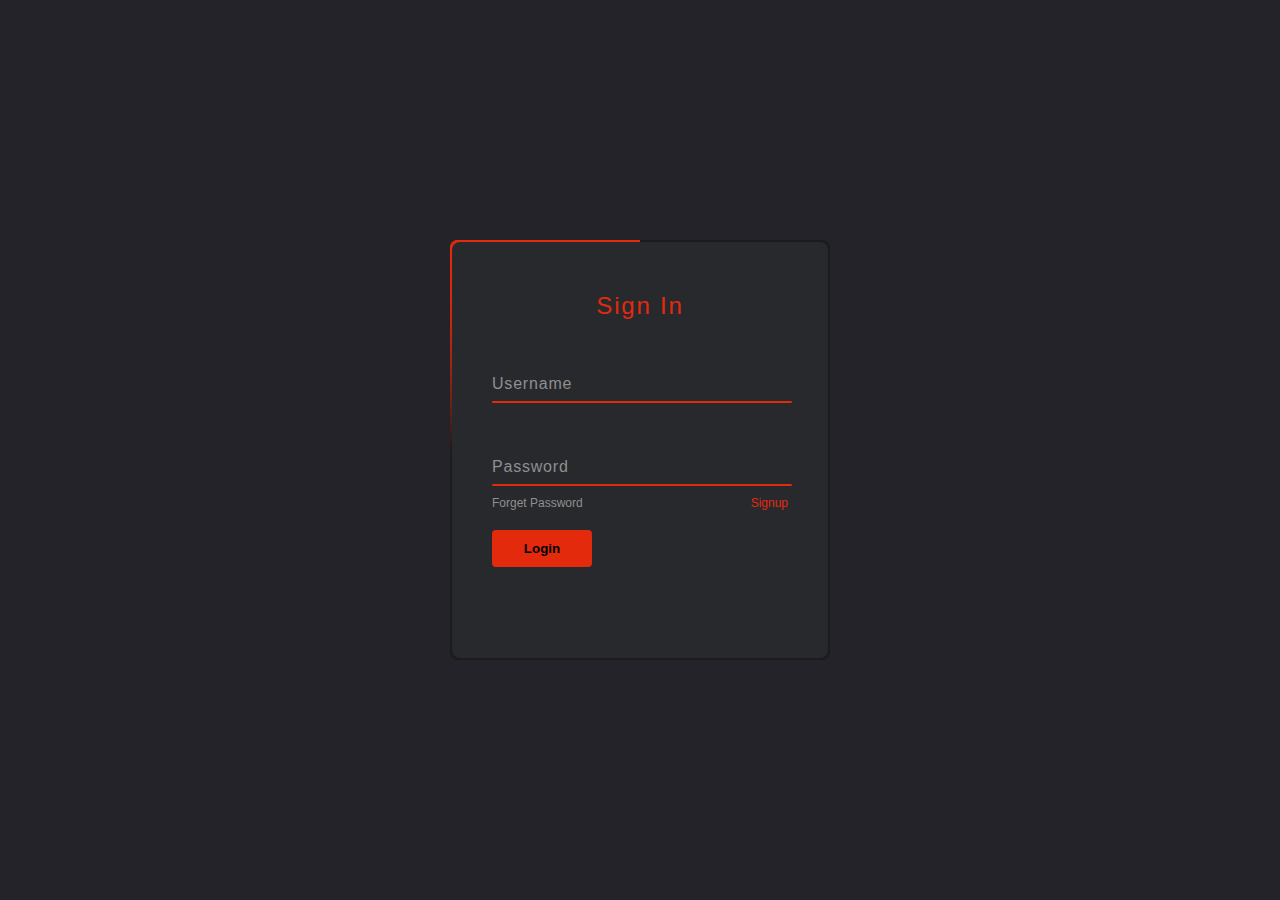
==== index.html @ 6bbe6ce1 "second commit" ====
<!DOCTYPE html>
<html lang="en">
<head>
    <meta charset="UTF-8">
    <meta http-equiv="X-UA-Compatible" content="IE=edge">
    <meta name="viewport" content="width=device-width, initial-scale=1.0">
    <link rel="stylesheet" href="style.css">
    <title>form</title>
</head>
<body>
    
    <div class="box">
        <form action="/predict" method="post">
            <h2>Sign In</h2>
            <div class="inputbox">
                <input type="text" name="" id="" required="required">
                <span>Username</span>
                <i></i>
            </div>
            <div class="inputbox">
                <input type="password" name="" id="" required="required">
                <span>Password</span>
                <i></i>
            </div>
            <div class="links">
                <a href="#">Forget Password</a>
                <a href="#">Signup</a>
            </div>
            <input type="submit" value="Login">
        </form>
    </div>
</body>
</html>
---- style.css ----
:root{
    --main-color : #e32a0d;
    --container-color: #1c1c1c;
    --body-color: #24232a;
    
}


*{
    margin: 0;
    padding: 0;
    box-sizing: border-box;
    font-family: sans-serif;
}
body{
    display: flex;
    justify-content: center;
    align-items: center;
    background: var(--body-color);
    min-height: 100vh;
}
.box{
    position: relative;
    width: 380px;
    height: 420px;
    background: var(--container-color);
    border-radius: 8px;
    overflow: hidden;
}
.box::before{
    position: absolute;
    content: "";
    width: 380px;
    height: 420px;
    top: -50%;
    left: -50%;
    background: linear-gradient(0deg,transparent,var(--main-color),var(--main-color));
    transform-origin: bottom right;
    animation: animate 6s linear infinite;
}
.box::after{
    position: absolute;
    content: "";
    width: 380px;
    height: 420px;
    top: -50%;
    left: -50%;
    background: linear-gradient(0deg,transparent,var(--main-color),var(--main-color));
    transform-origin: bottom right;
    animation: animate 6s linear infinite;
    animation-delay: -3s;
}
@keyframes animate{
    0%
    {
        transform: rotate(0deg);
    }
    100%
    {
        transform: rotate(360deg);
    }
}
form{
    position: absolute;
    inset: 2px;
    background: #28292d;
    border-radius: 8px;
    z-index: 10;
    padding: 50px 40px;
    display: flex;
    flex-direction: column;
}

form h2{
    color: var(--main-color);
    font-weight: 500;
    text-align: center;
    letter-spacing: 0.075em;
}
.inputbox{
    position: relative;
    width: 300px;
    margin-top: 35px;
}
.inputbox input{
    position: relative;
    width: 100%;
    padding: 20px 10px 10px;
    background: transparent;
    border: none;
    outline: none;
    color: #23242a;
    font-size: 1em;
    letter-spacing: 0.05em;
    z-index: 10;
}
.inputbox span{
    position: absolute;
    left: 0;
    padding: 20px 0px 10px;
    font-size: 1em;
    color: #8f8f8f;
    pointer-events: none;
    letter-spacing: 0.05em;
    transition: 0.5s;
}
.inputbox input:valid ~ span,
.inputbox input:focus ~ span{
    color: var(--main-color);
    transform: translateY(-34px);
    font-size: 0.75em;
}
.inputbox i{
    position: absolute;
    left: 0;
    bottom: 0;
    width: 100%;
    height: 2px;
    background: var(--main-color);
    border-radius: 4px;
    transition: 0.5s;
    pointer-events: none;
    z-index: 9;
}
.inputbox input:valid ~ i,
.inputbox input:focus ~ i{
    height: 44px;
}
.links{
    display: flex;
    justify-content: space-between;
}
.links a{
    margin: 10px 0;
    font-size: 0.75em;
    color: #8f8f8f;
    text-decoration: none;
}
.links a:hover,
.links a:nth-child(2){
    color: var(--main-color);
}
input[type='submit']
{
    border: none;
    outline: none;
    padding: 11px 25px;
    width: 100px;
    margin-top: 10px;
    background: var(--main-color);
    border-radius: 4px;
    font-weight: 600;
    cursor: pointer;
}
input[type='submit']:active{
    opacity: 0.8;
}
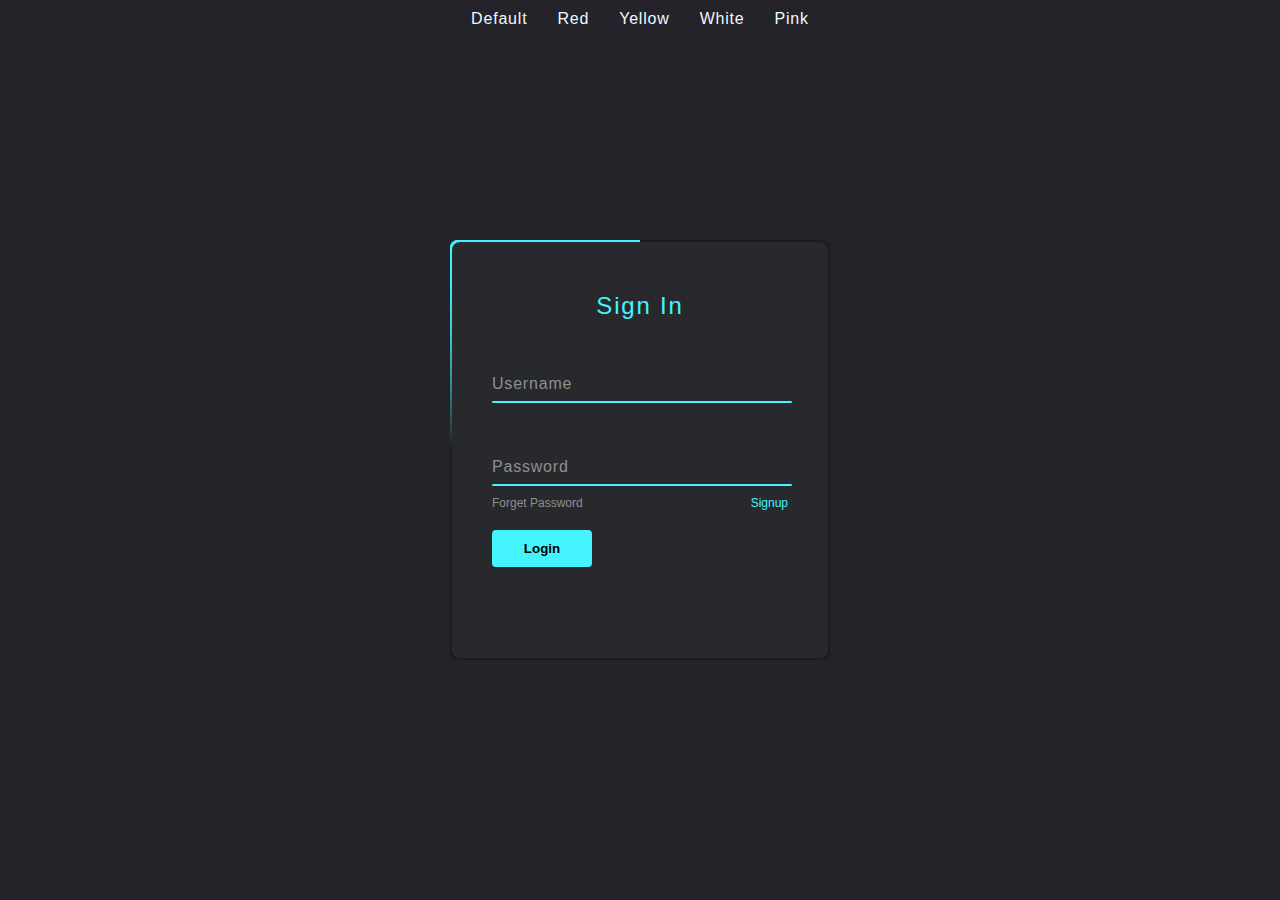
==== commit 4685ff22: "first commit" ====
--- a/index.html
+++ b/index.html
@@ -9,6 +9,15 @@
 </head>
 <body>
     
+    <div class="theme">
+        <li>
+            <a onclick="change_color('#45f3ff')" href="#">Default</a>
+            <a onclick="change_color('#F4190F')" href="#">Red</a>
+            <a onclick="change_color('#F6F930')" href="#">Yellow</a>
+            <a onclick="change_color('#fff')" href="#">White</a>
+            <a onclick="change_color('#DD4B73')" href="#">Pink</a>
+        </li>
+    </div>
     <div class="box">
         <form action="/predict" method="post">
             <h2>Sign In</h2>
@@ -29,5 +38,6 @@
             <input type="submit" value="Login">
         </form>
     </div>
+    <script src="script.js"></script>
 </body>
 </html>--- a/style.css
+++ b/style.css
@@ -1,11 +1,9 @@
 :root{
-    --main-color : #e32a0d;
+    --main-color : #45f3ff;
     --container-color: #1c1c1c;
     --body-color: #24232a;
     
 }
-
-
 *{
     margin: 0;
     padding: 0;
@@ -18,6 +16,29 @@
     align-items: center;
     background: var(--body-color);
     min-height: 100vh;
+}
+.theme{
+    position: absolute;
+    height: 50px;
+    width: 100%;
+    top: 10px;
+    left: 0;
+}
+.theme li{
+    display: flex;
+    justify-content: center;
+    align-items: center;
+    gap: 30px;
+}
+.theme li a{
+    text-decoration: none;
+    font-size: 1em;
+    letter-spacing: 0.05em;
+    color: aliceblue;
+}
+.theme li a:hover{
+    color: #45f3ff;
+    transform: scale(1.3);
 }
 .box{
     position: relative;
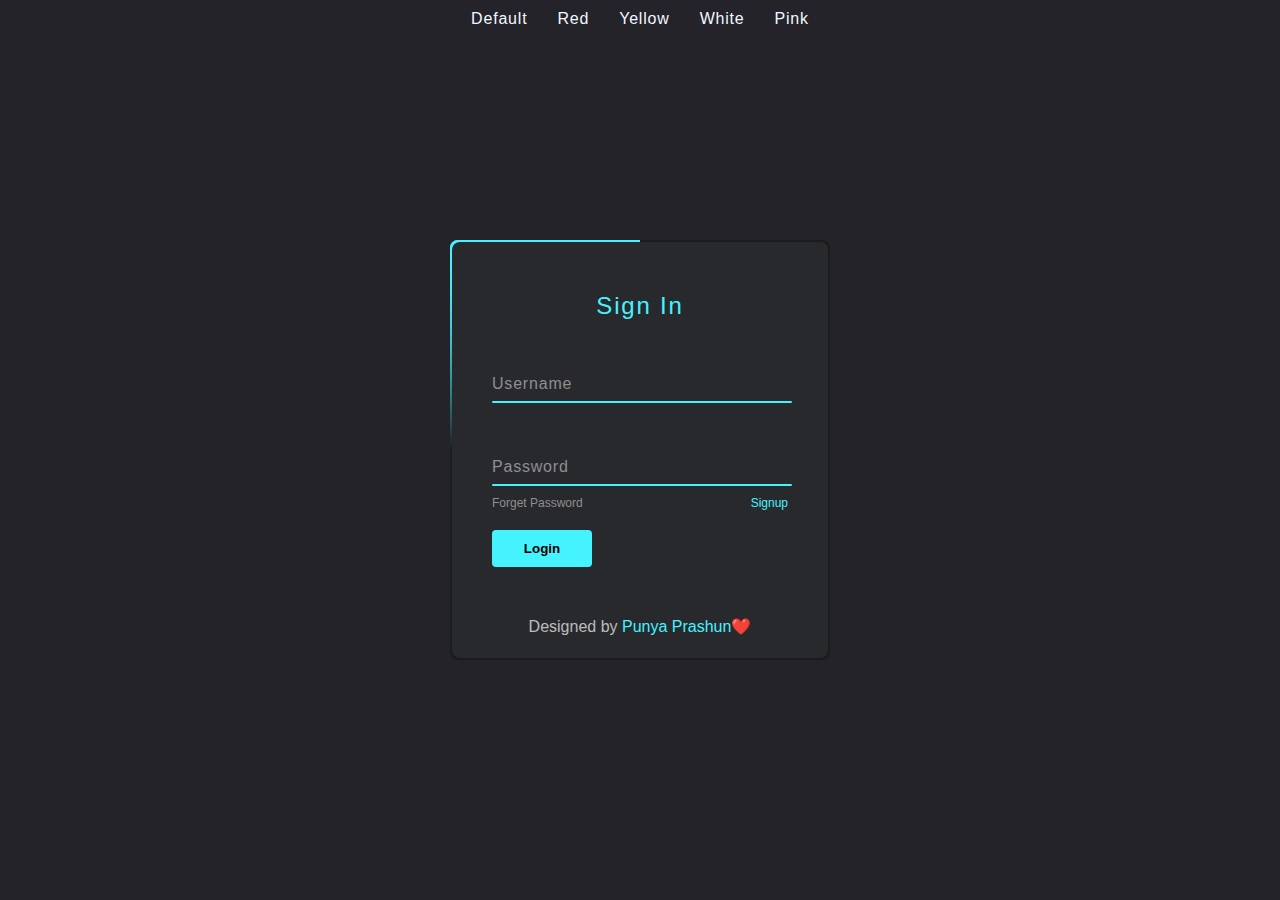
==== commit e3ed8770: "git commit -m "second commmit"" ====
--- a/index.html
+++ b/index.html
@@ -36,6 +36,10 @@
                 <a href="#">Signup</a>
             </div>
             <input type="submit" value="Login">
+            <p class="copyright">
+                Designed by
+                <a href="https://github.com/punyaprashun25/Company_Profit_Prediction" target="_blank" title="Colorlib">Punya Prashun<span>❤️</span></a>
+              </p>
         </form>
     </div>
     <script src="script.js"></script>
--- a/style.css
+++ b/style.css
@@ -175,4 +175,14 @@
 }
 input[type='submit']:active{
     opacity: 0.8;
+}
+.copyright {
+    color: rgba(255, 255, 255, 0.697);
+    margin-top: 50px;
+    text-align: center;
+}
+
+.copyright a {
+    text-decoration: none;
+    color: var(--main-color);
 }